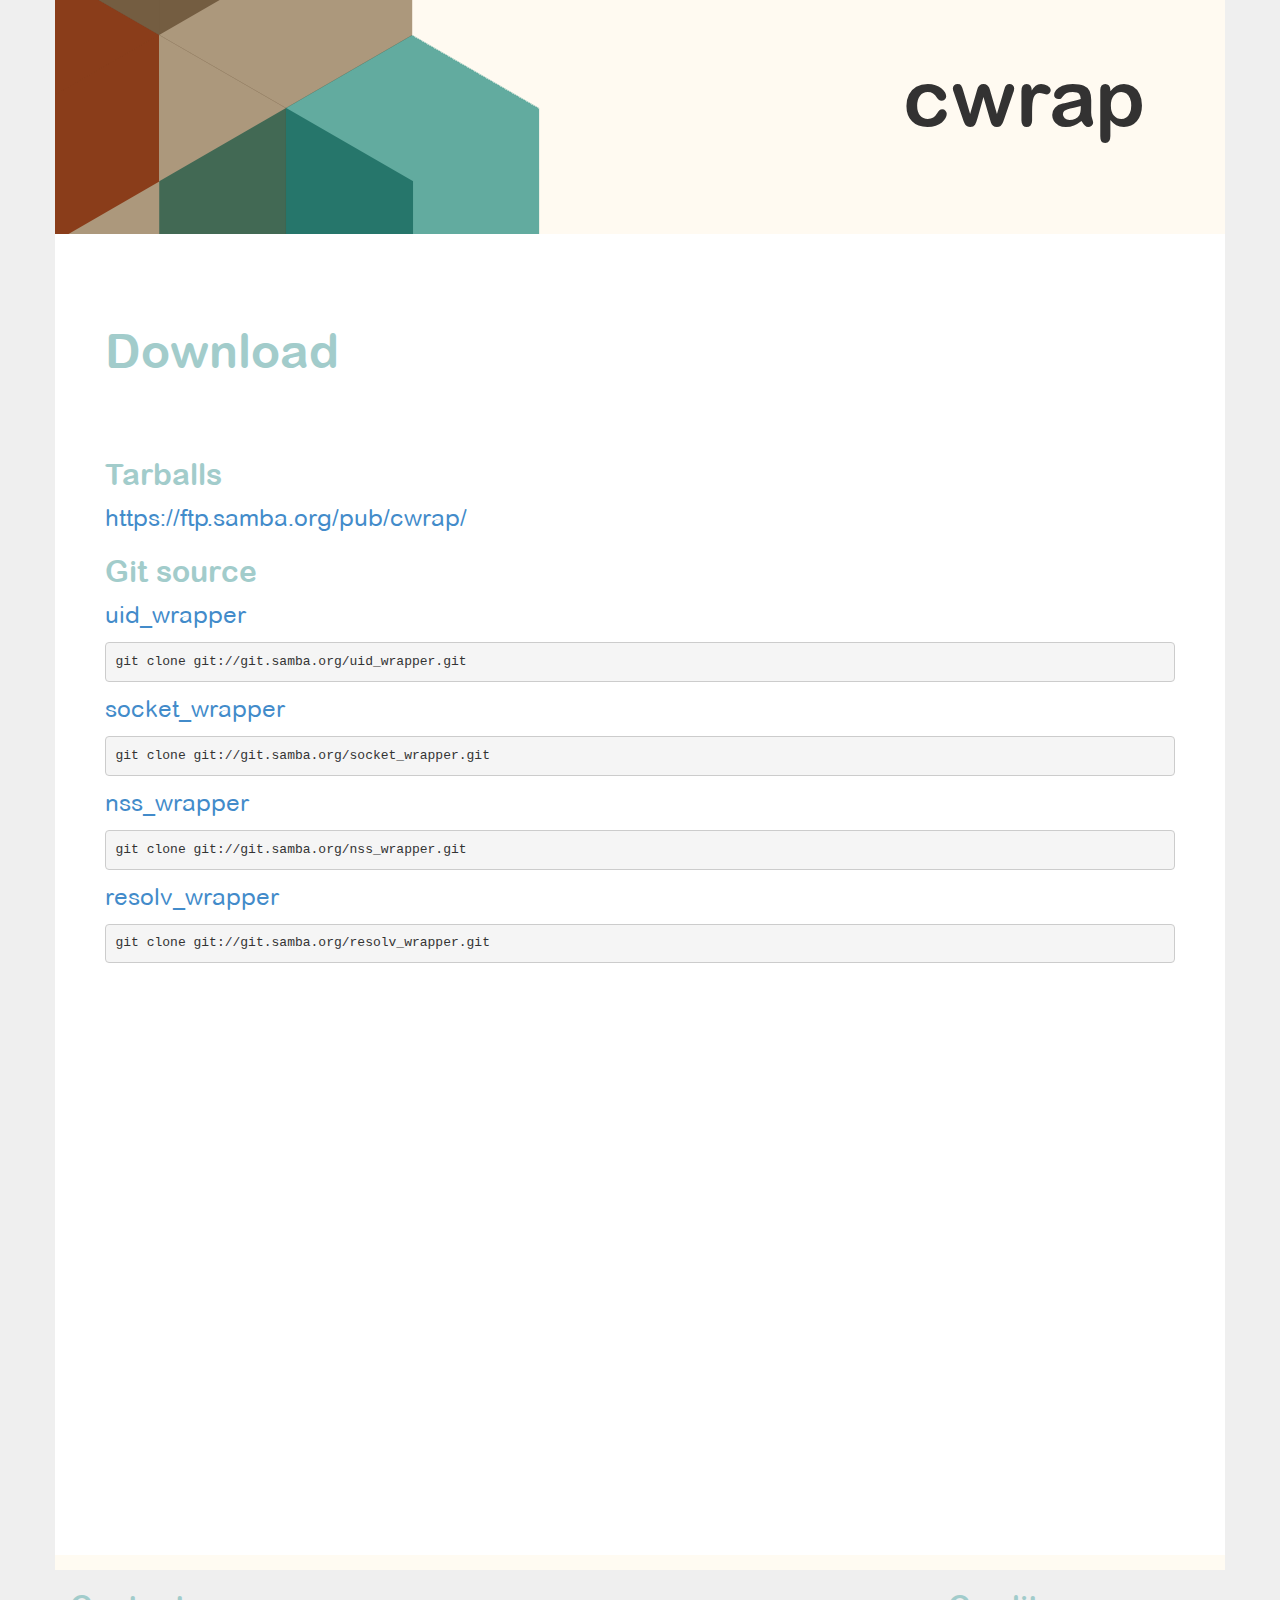
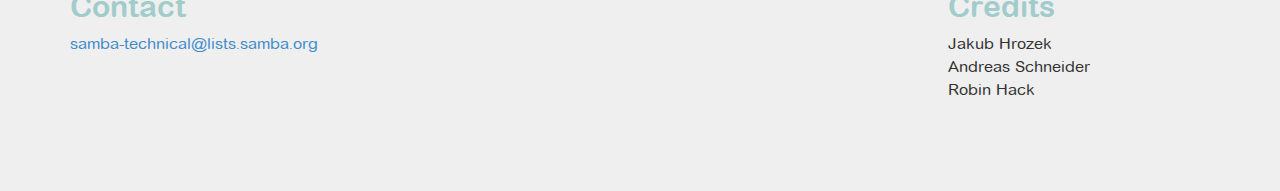
==== download.html @ 2712bcfc "index: Add more buttons to first page. index: Add <name of wrapper> to Learn about ... download: Add" ====
<!DOCTYPE html>
<html lang="en"><head>
<meta http-equiv="content-type" content="text/html; charset=UTF-8">
    <meta charset="utf-8">
    <meta http-equiv="X-UA-Compatible" content="IE=edge">
    <meta name="viewport" content="width=device-width, initial-scale=1.0">
    <meta name="description" content="">
    <meta name="author" content="">
    <link rel="shortcut icon" href="/favicon.png">

    <title>cwrap - download page</title>

    <!-- Bootstrap core CSS -->
    <link href="assets/css/bootstrap.min.css" rel="stylesheet">

    <!-- HTML5 shim and Respond.js IE8 support of HTML5 elements and media queries -->
    <!--[if lt IE 9]>
      <script src="https://oss.maxcdn.com/libs/html5shiv/3.7.0/html5shiv.js"></script>
      <script src="https://oss.maxcdn.com/libs/respond.js/1.3.0/respond.min.js"></script>
    <![endif]-->
  <link href="assets/cwrap.css" type="text/css" rel="stylesheet"></head>

  <body>
    <div class="container subpage-header">
      <div class="">
        <a href="/">cwrap</a>
      </div>
    </div>

    <div class="container subpage">
        <h1>Download</h1>
        <!-- Example row of columns -->
        <div class="row">
            <div class="col-md-12">

		<a name="tarball"></a>
		<h3>Tarballs</h3>
		<p><a href="https://ftp.samba.org/pub/cwrap/">https://ftp.samba.org/pub/cwrap/</a></p>

		<a name="git"></a>
		<h3>Git source</h3>

		<a name="uid_wrapper"></a>
		<p><a href="https://git.samba.org/?p=uid_wrapper.git">uid_wrapper</a>
		<pre>git clone git://git.samba.org/uid_wrapper.git</pre></p>


		<a name="socket_wrapper"></a>
		<p><a href="https://git.samba.org/?p=socket_wrapper.git">socket_wrapper</a>
		<pre>git clone git://git.samba.org/socket_wrapper.git</pre></p>

		<a name="nss_wrapper"></a>
		<p><a href="https://git.samba.org/?p=nss_wrapper.git">nss_wrapper</a>
		<pre>git clone git://git.samba.org/nss_wrapper.git</pre></p>

		<a name="resolv_wrapper"></a>
		<p><a href="https://git.samba.org/?p=resolv_wrapper.git">resolv_wrapper</a>
		<pre>git clone git://git.samba.org/resolv_wrapper.git</pre></p>

		<!-- Hacky way how to get more space -->
		<p>&nbsp;</p>
		<p>&nbsp;</p>
		<p>&nbsp;</p>
		<p>&nbsp;</p>
		<p>&nbsp;</p>
		<p>&nbsp;</p>
		<p>&nbsp;</p>
		<p>&nbsp;</p>
		<p>&nbsp;</p>
		<p>&nbsp;</p>
		<p>&nbsp;</p>
		<p>&nbsp;</p>
            </div> <!-- /col -->
        </div>

    </div>
    <div class="container footer-line">
      <footer>
      <div class="row footer">
        <div class="col-md-6">
          <h3>Contact</h3>
          <p><a href="https://lists.samba.org/mailman/listinfo/samba-technical" target="_blank">samba-technical@lists.samba.org</a></p>
        </div>

        <div class="col-md-3 col-md-offset-3">
          <h3>Credits</h3>
          <p>Jakub Hrozek<br />
	  Andreas Schneider<br />
	  Robin Hack</p>
        </div>
      </div>
      </footer>
   </div> <!-- /container -->

   <!-- Bootstrap core JavaScript
        ================================================== -->
   <!-- Placed at the end of the document so the pages load faster -->
   <script src="assets/js/jquery-1.js"></script>
   <script src="assets/js/bootstrap.min.js"></script>

</body></html>
---- assets/cwrap.css ----
@font-face {
    font-family: 'Arial Rounded MT';
    font-style: normal;
    font-weight: 400;
    src: local('Arial Rounded MT'),
        url('../assets/Arial Rounded MT.ttf') format('truetype');
}

@font-face {
    font-family: 'Arial Rounded MT';
    font-style: normal;
    font-weight: 700;
    src: url('./Arial Rounded MT Bold.eot');
    src: local('Arial Rounded MT Bold'),
        url('../assets/Arial Rounded MT Bold.woff') format('woff'),
        url('../assets/Arial Rounded MT Bold.ttf') format('truetype');
}

body {
    color: #333232;
    background-color: #efefef;
    font-family: "Arial Rounded MT";
}

h1, h2, h3 {
    font-family: "Arial Rounded MT";
    font-weight: 700;
}

h1 {
    font-size: 60px;
}

h2, h3 {
    color: #a2cccb;
}

/* Jumbotron */

.jumbo {
    background-color: #fffcf6;
    text-align: center;
    position: relative;
    height: 877px;
    margin-bottom: 0px;
}

.jumbo h1 {
    padding-top: 160px;
    font-size: 80px;
    text-transform: uppercase;
}

.jumbo p {
    margin: 30px 0;
    font-size: 24px;
}

.jumbo .info {
    margin-bottom: 80px;
}

.jumbo .scroll-down {
    margin-top: 80px;
}

.jumbo .btn-primary {
    line-height: 50px;
    font-size: 28px;
    text-transform: lowercase;
    border-radius: 10px;
    padding-left: 30px;
    padding-right: 30px;
}

.bg-hack {
    position: absolute;
    top: -877px;
    left: 0;
    width: 563px;
    height: 1025px;
    background-image: url(../img/homepage-img.png);
    background-repeat: no-repeat;
    background-color: #fffcf6;
}

/* Main page content */

.content {
    position: relative;
    background-image: url(../img/background.png);
    background-repeat: no-repeat;
    background-color: #ffffff;
}

.content .row {
    padding-left: 60px;
    padding-right: 60px;
}

.content h2 {
    margin-top: 40px;
    text-align: center;
    font-size: 50px;
}

.content h2.first {
    margin-top: 180px;
}

/* Feature */

.feature-row {
    margin-bottom: 60px;
}

.feature {
    position: relative;;
    width: 360px;
    padding-left: 30px;
    border-left: 30px solid #cd6431;
}

.feature .icon {
    text-align: center;
    padding: 30px 0;
}

.feature p {
    font-size: 16px;
}

.feature h3 {
    color: #333232;
    text-align: center;
    font-size: 36px;
}

.feature.f1 {
    border-color: #cd6431;
}

.feature.f2 {
    border-color: #745d41;
}

.feature.f3 {
    border-color: #62ab9f;
}

.feature.f4 {
    border-color: #fffcf6;
}

.feature.f5 {
    border-color: #5d250e;
}

.feature.f6 {
    border-color: #426954;
}

/* News */

.news h3 {
    font-size: 30px;
    color: #999966;
}

.news-text {
    border: 2px solid #ac997b;
    border-radius: 10px;
    padding: 30px;
    font-size: 18px;
}

/* Statement */

.statement {
    font-size: 48px;
    font-weight: bold;
    color: #a2cccb;
    text-align: center;
    margin: 80px 0;
}

/* Footer */

footer h3 {
    font-size: 30px;
}

footer p {
    font-size: 16px;
}

footer {
    margin-bottom: 80px;
}

/*
=== Subpages ===
 */

.subpage-header {
    height: 235px;
    background-image: url(../img/top-page.png);
    position: relative;;
}

.subpage-header a {
    position: absolute;;
    display: block;
    font-size: 80px;
    font-weight: 700;
    color: #333232;
    top: 40px;
    /*bottom: 235px;*/
    right:  80px;
}

.subpage {
    padding: 50px;
    font-size: 24px;
    background-color: #ffffff;
}

.subpage h1 {
    color: #a2cccb;
    font-size: 48px;
    margin: 40px 0 60px 0;
}

.subpage h2 {
    font-size: 36px;
}

.subpage h3 {
    font-size: 30px
}

.footer-line {
    border-top: 15px solid #fffbf2;
}


.glyphicon-2x{
    font-size: 48px; 
}
.glyphicon-3x{
    font-size: 96px; 
}

/*
=== Bootstrap overrides ===
*/
.btn-primary {
    background-color: #63ab9f;
    border-color: #539086;
}
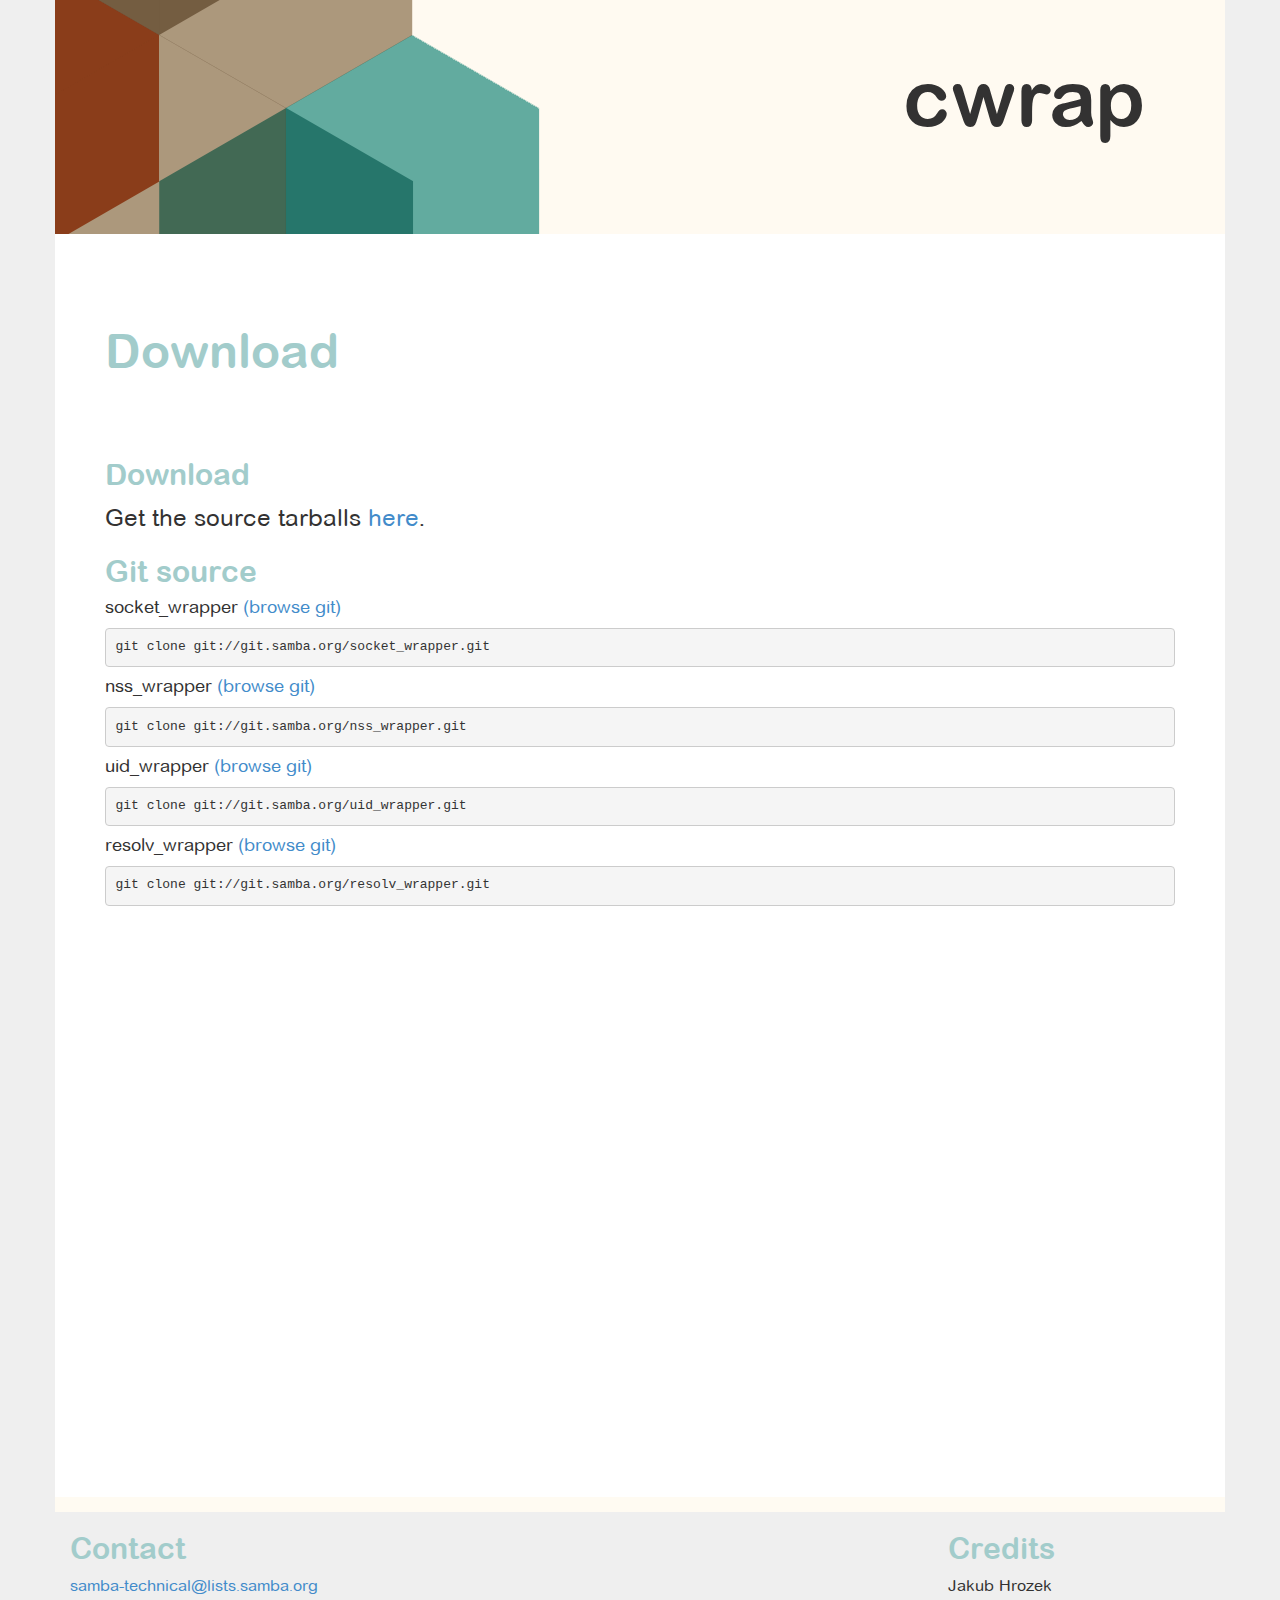
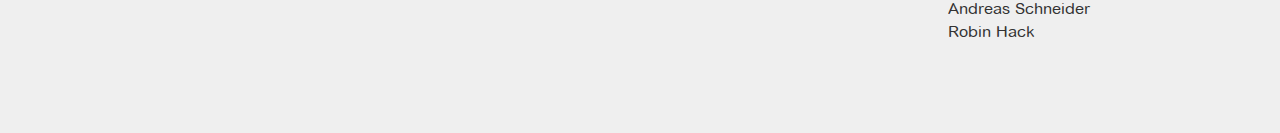
==== commit 13bfb572: "Improve download page" ====
--- a/download.html
+++ b/download.html
@@ -33,43 +33,42 @@
         <div class="row">
             <div class="col-md-12">
 
-		<a name="tarball"></a>
-		<h3>Tarballs</h3>
-		<p><a href="https://ftp.samba.org/pub/cwrap/">https://ftp.samba.org/pub/cwrap/</a></p>
+                <a name="tarball"></a>
+                <h3>Download</h3>
+                <p>Get the source tarballs <a href="https://ftp.samba.org/pub/cwrap/">here</a>.</p>
 
-		<a name="git"></a>
-		<h3>Git source</h3>
+                <a name="git"></a>
+                <h3>Git source</h3>
 
-		<a name="uid_wrapper"></a>
-		<p><a href="https://git.samba.org/?p=uid_wrapper.git">uid_wrapper</a>
-		<pre>git clone git://git.samba.org/uid_wrapper.git</pre></p>
+                <a name="socket_wrapper"></a>
+                <h4>socket_wrapper <a href="https://git.samba.org/?p=socket_wrapper.git">(browse git)</a><h4>
+                <p><pre>git clone git://git.samba.org/socket_wrapper.git</pre></p>
 
+                <a name="nss_wrapper"></a>
+                <h4>nss_wrapper <a href="https://git.samba.org/?p=nss_wrapper.git">(browse git)</a></h4>
+                <p><pre>git clone git://git.samba.org/nss_wrapper.git</pre></p>
 
-		<a name="socket_wrapper"></a>
-		<p><a href="https://git.samba.org/?p=socket_wrapper.git">socket_wrapper</a>
-		<pre>git clone git://git.samba.org/socket_wrapper.git</pre></p>
+                <a name="uid_wrapper"></a>
+                <h4>uid_wrapper <a href="https://git.samba.org/?p=uid_wrapper.git">(browse git)</a></h4>
+                <p><pre>git clone git://git.samba.org/uid_wrapper.git</pre></p>
 
-		<a name="nss_wrapper"></a>
-		<p><a href="https://git.samba.org/?p=nss_wrapper.git">nss_wrapper</a>
-		<pre>git clone git://git.samba.org/nss_wrapper.git</pre></p>
+                <a name="resolv_wrapper"></a>
+                <h4>resolv_wrapper <a href="https://git.samba.org/?p=resolv_wrapper.git">(browse git)</a></h4>
+                <p><pre>git clone git://git.samba.org/resolv_wrapper.git</pre></p>
 
-		<a name="resolv_wrapper"></a>
-		<p><a href="https://git.samba.org/?p=resolv_wrapper.git">resolv_wrapper</a>
-		<pre>git clone git://git.samba.org/resolv_wrapper.git</pre></p>
-
-		<!-- Hacky way how to get more space -->
-		<p>&nbsp;</p>
-		<p>&nbsp;</p>
-		<p>&nbsp;</p>
-		<p>&nbsp;</p>
-		<p>&nbsp;</p>
-		<p>&nbsp;</p>
-		<p>&nbsp;</p>
-		<p>&nbsp;</p>
-		<p>&nbsp;</p>
-		<p>&nbsp;</p>
-		<p>&nbsp;</p>
-		<p>&nbsp;</p>
+                <!-- Hacky way how to get more space -->
+                <p>&nbsp;</p>
+                <p>&nbsp;</p>
+                <p>&nbsp;</p>
+                <p>&nbsp;</p>
+                <p>&nbsp;</p>
+                <p>&nbsp;</p>
+                <p>&nbsp;</p>
+                <p>&nbsp;</p>
+                <p>&nbsp;</p>
+                <p>&nbsp;</p>
+                <p>&nbsp;</p>
+                <p>&nbsp;</p>
             </div> <!-- /col -->
         </div>
 
@@ -98,4 +97,20 @@
    <script src="assets/js/jquery-1.js"></script>
    <script src="assets/js/bootstrap.min.js"></script>
 
+<!-- Piwik -->
+<script type="text/javascript">
+  var _paq = _paq || [];
+  _paq.push(['trackPageView']);
+  _paq.push(['enableLinkTracking']);
+  (function() {
+    var u="//stats.cryptomilk.org/";
+    _paq.push(['setTrackerUrl', u+'piwik.php']);
+    _paq.push(['setSiteId', 3]);
+    var d=document, g=d.createElement('script'), s=d.getElementsByTagName('script')[0];
+    g.type='text/javascript'; g.async=true; g.defer=true; g.src=u+'piwik.js'; s.parentNode.insertBefore(g,s);
+  })();
+</script>
+<noscript><p><img src="//stats.cryptomilk.org/piwik.php?idsite=3" style="border:0;" alt="" /></p></noscript>
+<!-- End Piwik Code -->
+
 </body></html>
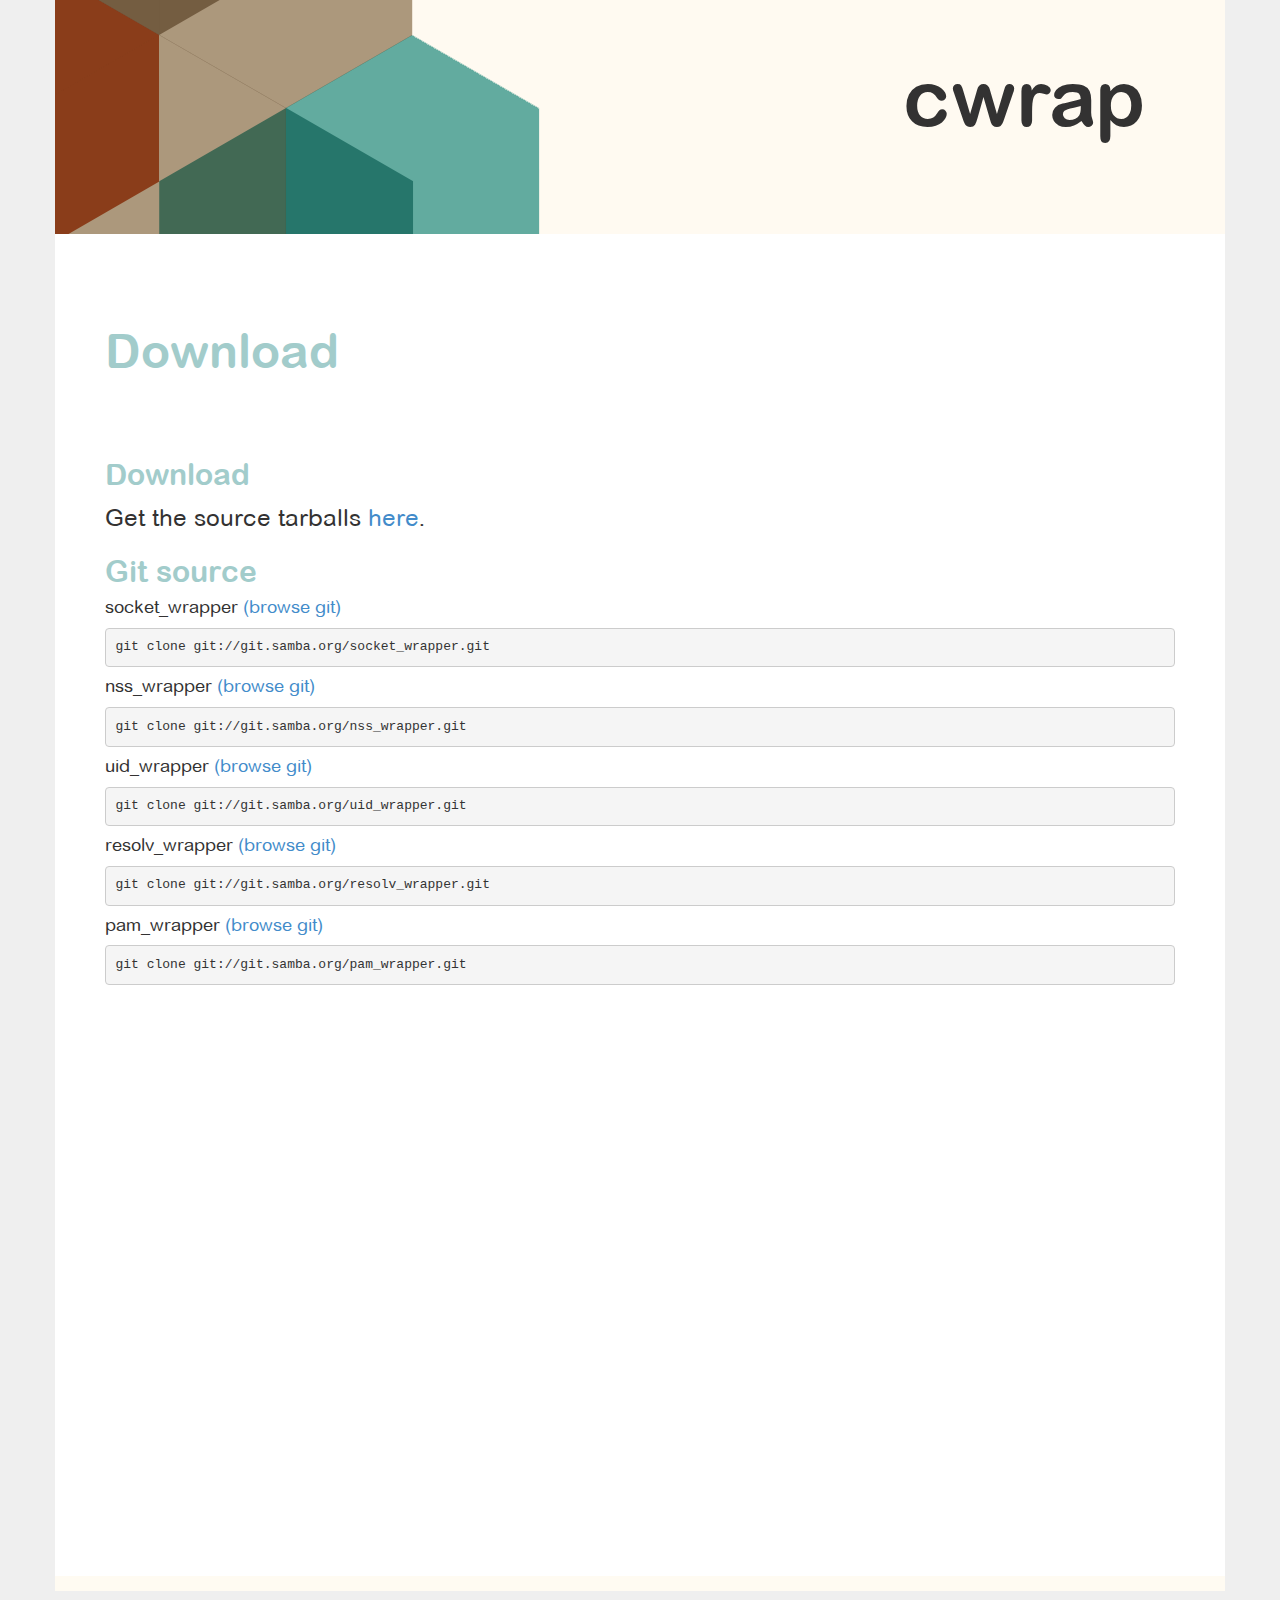
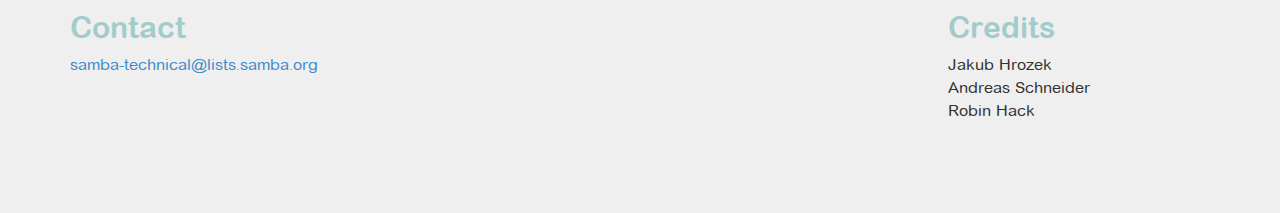
==== commit c60faaef: "download: include pam_wrapper" ====
--- a/download.html
+++ b/download.html
@@ -55,6 +55,10 @@
                 <a name="resolv_wrapper"></a>
                 <h4>resolv_wrapper <a href="https://git.samba.org/?p=resolv_wrapper.git">(browse git)</a></h4>
                 <p><pre>git clone git://git.samba.org/resolv_wrapper.git</pre></p>
+
+                <a name="pam_wrapper"></a>
+                <h4>pam_wrapper <a href="https://git.samba.org/?p=pam_wrapper.git">(browse git)</a></h4>
+                <p><pre>git clone git://git.samba.org/pam_wrapper.git</pre></p>
 
                 <!-- Hacky way how to get more space -->
                 <p>&nbsp;</p>
